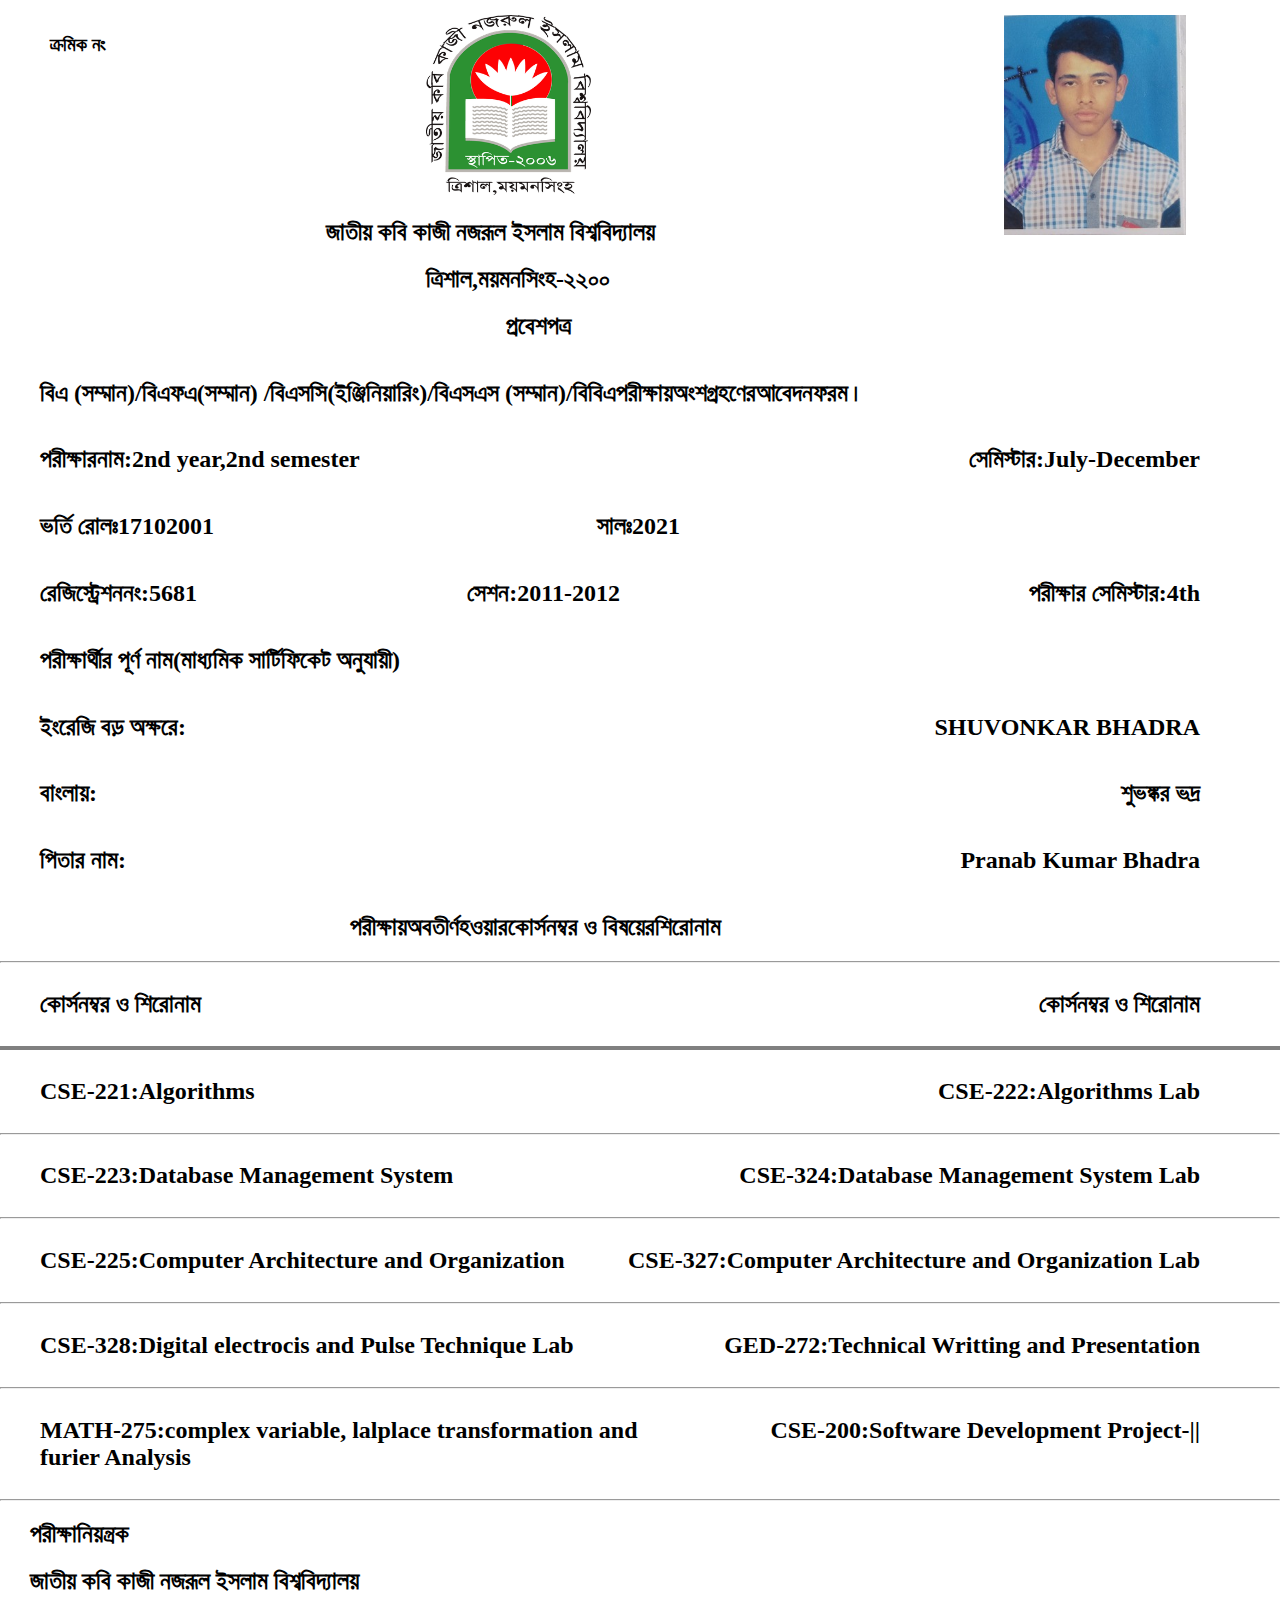
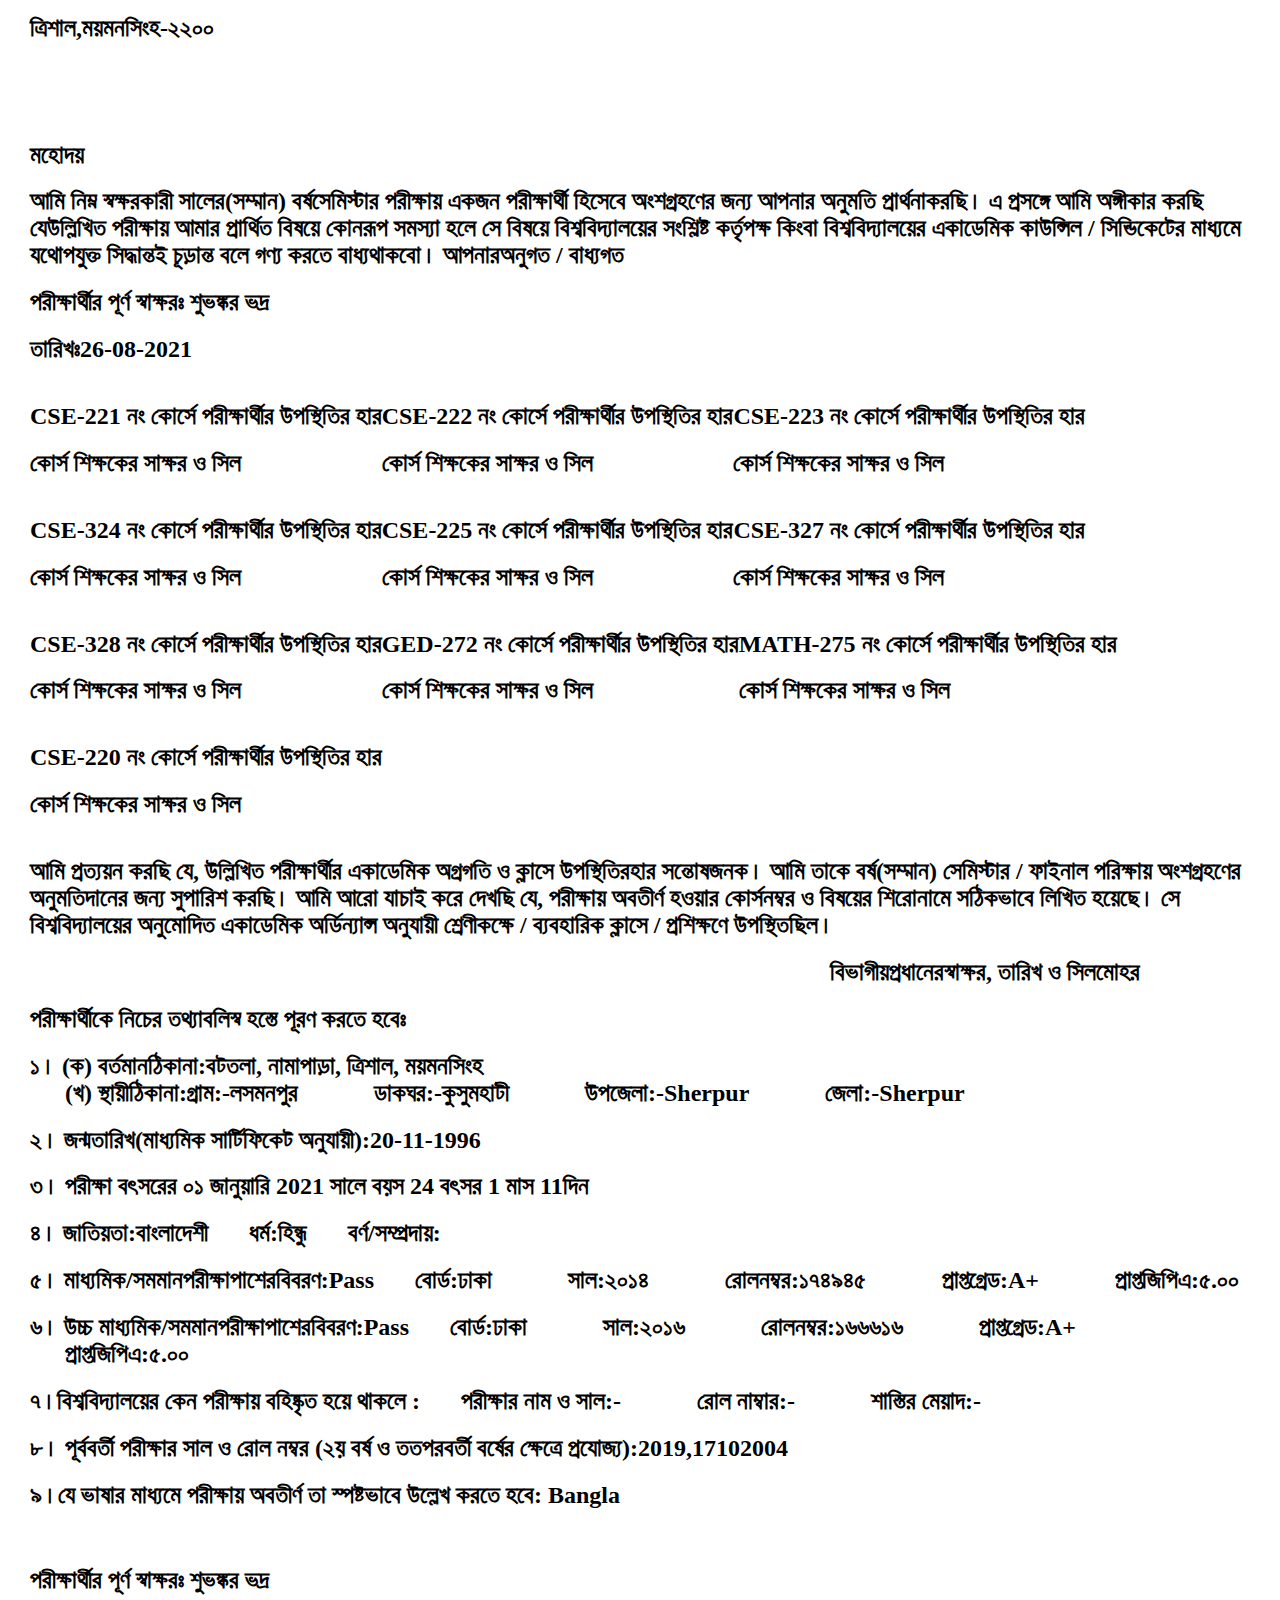
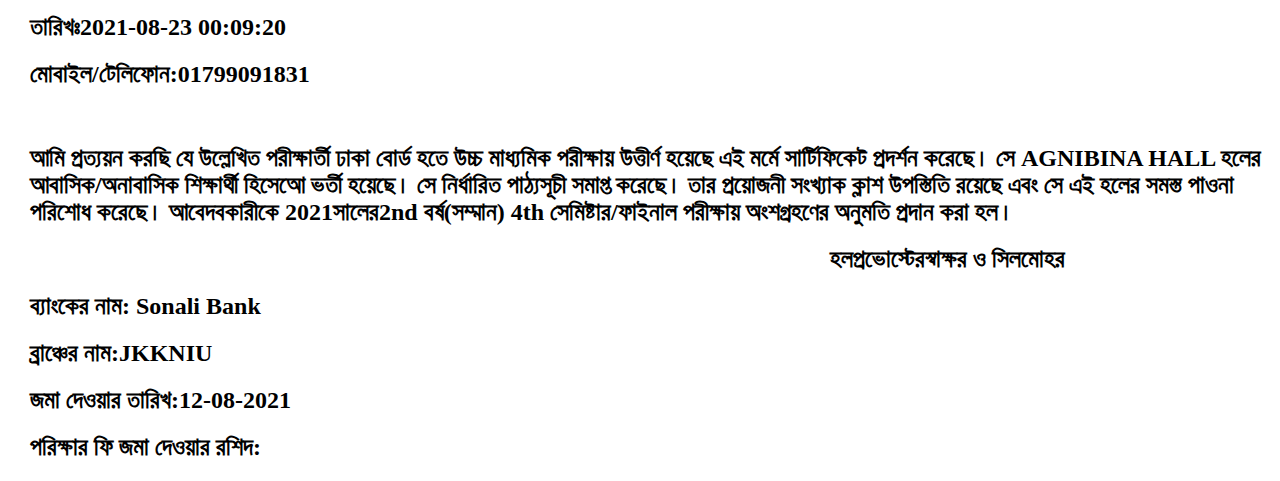
==== index.html @ cf609b08 "all added" ====
<!DOCTYPE html>
<html lang="en">

<head>
    <meta charset="UTF-8">
    <meta http-equiv="X-UA-Compatible" content="IE=edge">
    <meta name="viewport" content="width=device-width, initial-scale=1.0">
    <title>Document</title>
    <link rel="stylesheet" href="style.css">
</head>

<body>
    <header class="container">
        <div class="header-section ">
            <div class="left">
                <h3>ক্রমিক নং</h3>
            </div>
            <div class="middle">
                <img src="images/logo.png" alt="">
                <h2><span>জাতীয় কবি কাজী নজরূল ইসলাম বিশ্ববিদ্যালয়</span></h2>
                <h2><span class="h2One">ত্রিশাল,ময়মনসিংহ-২২০০</span></h2>
                <h2><span class="h2Two">প্রবেশপত্র</span></h2>

            </div>
            <div class="right">
                <img src="images/profile.jpg" alt="">
            </div>

        </div>
        <div>
            <h2><span class="down-h2">বিএ (সম্মান)/বিএফএ(সম্মান) /বিএসসি(ইঞ্জিনিয়ারিং)/বিএসএস
                    (সম্মান)/বিবিএপরীক্ষায়অংশগ্রহণেরআবেদনফরম।</span></h2>
        </div>

    </header>
    <main>
        <section class="student-details">
            <div class="student-details-container">
                <div class="student-left">
                    <h2><span>পরীক্ষারনাম:2nd year,2nd semester</span></h2>
                </div>
                <div class="student-right">
                    <h2>সেমিস্টার:July-December</h2>
                </div>
            </div>
            <div class="student-details-container">
                <div class="student-left">
                    <div>
                        <h2><span>ভর্তি রোলঃ17102001</span></h2>
                    </div>
                    <div id="session">
                        <h2><span>সালঃ2021</span></h2>
                    </div>

                </div>
            </div>
            <div class="student-details-container">
                <div class="student-left">
                    <div>
                        <h2><span>রেজিস্ট্রেশননং:5681</span></h2>
                    </div>
                    <div id="session">
                        <h2><span>সেশন:2011-2012</span></h2>
                    </div>

                </div>
                <div class="student-right">
                    <h2><span>পরীক্ষার সেমিস্টার:4th</span></h2>
                </div>
            </div>
            <div class="student-details-container">
                <div class="student-left">
                    <h2><span>পরীক্ষার্থীর পূর্ণ নাম(মাধ্যমিক সার্টিফিকেট অনুযায়ী)</span></h2>
                </div>
            </div>
            <div class="container">
                <div class="studentName">
                    <div>
                        <h2><span>ইংরেজি বড় অক্ষরে:</span></h2>
                    </div>
                    <div class="student-right">
                        <h2><span class="student-name">SHUVONKAR BHADRA</span></h2>
                    </div>
                </div>
                <div class="studentName">
                    <div>
                        <h2><span>বাংলায়:</span></h2>
                    </div>
                    <div class="student-right">
                        <h2><span class="student-name">শুভঙ্কর ভদ্র</span></h2>
                    </div>
                </div>
                <div class="studentName">
                    <div>
                        <h2><span>পিতার নাম:</span></h2>
                    </div>
                    <div class="student-right">
                        <h2><span class="student-name">Pranab Kumar Bhadra</span></h2>
                    </div>
                </div>
            </div>
            <div class="container">
                <h2><span class="exam-pass">পরীক্ষায়অবতীর্ণহওয়ারকোর্সনম্বর ও বিষয়েরশিরোনাম</span></h2>
                <hr>
                <div class="studentName">
                    <div>
                        <h2><span>কোর্সনম্বর ও শিরোনাম</span></h2>
                    </div>
                    <div class="student-right">
                        <h2><span class="student-name">কোর্সনম্বর ও শিরোনাম</span></h2>
                    </div>

                </div>
                <hr class="hr">
                <div class="studentName">
                    <div>
                        <h2><span>CSE-221:Algorithms</span></h2>
                    </div>
                    <div class="student-right">
                        <h2><span class="student-name">CSE-222:Algorithms Lab</span></h2>
                    </div>

                </div>
                <hr>
                <div class="studentName">
                    <div>
                        <h2><span>CSE-223:Database Management System</span></h2>
                    </div>
                    <div class="student-right">
                        <h2><span class="student-name">CSE-324:Database Management System Lab</span></h2>
                    </div>

                </div>
                <hr>
                <div class="studentName">
                    <div>
                        <h2><span>CSE-225:Computer Architecture and Organization</span></h2>
                    </div>
                    <div class="student-right">
                        <h2><span class="student-name">CSE-327:Computer Architecture and Organization Lab</span></h2>
                    </div>

                </div>
                <hr>
                <div class="studentName">
                    <div>
                        <h2><span>CSE-328:Digital electrocis and Pulse Technique Lab</span></h2>
                    </div>
                    <div class="student-right">
                        <h2><span class="student-name">GED-272:Technical Writting and Presentation</span></h2>
                    </div>

                </div>
                <hr>
                <div class="studentName">
                    <div>
                        <h2><span>MATH-275:complex variable, lalplace transformation and furier Analysis</span></h2>
                    </div>
                    <div class="student-right">
                        <h2><span class="student-name">CSE-200:Software Development Project-||</span></h2>
                    </div>

                </div>
                <hr>
            </div>
            <div class="examiner-container">
                <div class="examinner">
                    <h2><span>পরীক্ষানিয়ন্ত্রক</span></h2>
                    <h2><span>জাতীয় কবি কাজী নজরূল ইসলাম বিশ্ববিদ্যালয়</span></h2>
                    <h2><span>ত্রিশাল,ময়মনসিংহ-২২০০</span></h2>
                </div>

            </div>

        </section>

        <section class="exam-permission-container">
            <div class="details">
                <h2><span>মহোদয়</span></h2>
                <h2><span>আমি নিম্ন স্বক্ষরকারী
                        সালের(সম্মান) বর্ষসেমিস্টার পরীক্ষায় একজন পরীক্ষার্থী হিসেবে অংশগ্রহণের জন্য আপনার অনুমতি
                        প্রার্থনাকরছি।
                        এ
                        প্রসঙ্গে আমি অঙ্গীকার করছি যেউল্লিখিত পরীক্ষায় আমার প্রার্থিত বিষয়ে কোনরূপ সমস্যা হলে সে বিষয়ে
                        বিশ্ববিদ্যালয়ের সংশ্লিষ্ট কর্তৃপক্ষ কিংবা বিশ্ববিদ্যালয়ের একাডেমিক কাউন্সিল
                        / সিন্ডিকেটের মাধ্যমে যথোপযুক্ত সিদ্ধান্তই চূড়ান্ত বলে গণ্য করতে বাধ্যথাকবো।
                        আপনারঅনুগত / বাধ্যগত
                    </span></h2>
                <h2><span>পরীক্ষার্থীর পূর্ণ স্বাক্ষরঃ
                        শুভঙ্কর ভদ্র</span></h2>
                <h2><span>তারিখঃ26-08-2021</span></h2>

                <div class="result-details">
                    <div>
                        <h2><span>CSE-221 নং কোর্সে পরীক্ষার্থীর উপস্থিতির হার</span></h2>
                        <h2><span>কোর্স শিক্ষকের সাক্ষর ও সিল</span></h2>
                    </div>
                    <div>
                        <h2><span>CSE-222 নং কোর্সে পরীক্ষার্থীর উপস্থিতির হার</span></h2>
                        <h2><span>কোর্স শিক্ষকের সাক্ষর ও সিল</span></h2>
                    </div>
                    <div>
                        <h2><span>CSE-223 নং কোর্সে পরীক্ষার্থীর উপস্থিতির হার</span></h2>
                        <h2><span>কোর্স শিক্ষকের সাক্ষর ও সিল</span></h2>
                    </div>

                </div>
                <div class="result-details">
                    <div>
                        <h2><span>CSE-324 নং কোর্সে পরীক্ষার্থীর উপস্থিতির হার</span></h2>
                        <h2><span>কোর্স শিক্ষকের সাক্ষর ও সিল</span></h2>
                    </div>
                    <div>
                        <h2><span>CSE-225 নং কোর্সে পরীক্ষার্থীর উপস্থিতির হার</span></h2>
                        <h2><span>কোর্স শিক্ষকের সাক্ষর ও সিল</span></h2>
                    </div>
                    <div>
                        <h2><span>CSE-327 নং কোর্সে পরীক্ষার্থীর উপস্থিতির হার</span></h2>
                        <h2><span>কোর্স শিক্ষকের সাক্ষর ও সিল</span></h2>
                    </div>

                </div>
                <div class="result-details">
                    <div>
                        <h2><span>CSE-328 নং কোর্সে পরীক্ষার্থীর উপস্থিতির হার</span></h2>
                        <h2><span>কোর্স শিক্ষকের সাক্ষর ও সিল</span></h2>
                    </div>
                    <div>
                        <h2><span>GED-272 নং কোর্সে পরীক্ষার্থীর উপস্থিতির হার</span></h2>
                        <h2><span>কোর্স শিক্ষকের সাক্ষর ও সিল</span></h2>
                    </div>
                    <div>
                        <h2><span>MATH-275 নং কোর্সে পরীক্ষার্থীর উপস্থিতির হার</span></h2>
                        <h2><span>কোর্স শিক্ষকের সাক্ষর ও সিল</span></h2>
                    </div>

                </div>
                <div class="result-details">
                    <div>
                        <h2><span>CSE-220 নং কোর্সে পরীক্ষার্থীর উপস্থিতির হার</span></h2>
                        <h2><span>কোর্স শিক্ষকের সাক্ষর ও সিল</span></h2>
                    </div>


                </div>
                <h2><span>আমি প্রত্যয়ন করছি যে, উল্লিখিত পরীক্ষার্থীর একাডেমিক অগ্রগতি ও ক্লাসে উপস্থিতিরহার সন্তোষজনক।
                        আমি তাকে বর্ষ(সম্মান) সেমিস্টার / ফাইনাল পরিক্ষায় অংশগ্রহণের অনুমতিদানের জন্য সুপারিশ করছি। আমি
                        আরো যাচাই করে দেখছি যে, পরীক্ষায় অবতীর্ণ হওয়ার কোর্সনম্বর ও বিষয়ের শিরোনামে সঠিকভাবে লিখিত
                        হয়েছে। সে বিশ্ববিদ্যালয়ের অনুমোদিত একাডেমিক অর্ডিন্যান্স অনুযায়ী শ্রেণীকক্ষে / ব্যবহারিক ক্লাসে
                        / প্রশিক্ষণে উপস্থিতছিল।</span></h2>

                <h2><span class="signature">বিভাগীয়প্রধানেরস্বাক্ষর, তারিখ ও সিলমোহর</span></h2>
                <h2><span>পরীক্ষার্থীকে নিচের তথ্যাবলিস্ব হস্তে পূরণ করতে হবেঃ</span></h2>
                <h2><span>১। (ক) বর্তমানঠিকানা:বটতলা, নামাপাড়া, ত্রিশাল, ময়মনসিংহ <br>
                        <span class="space"> (খ) স্থায়ীঠিকানা:গ্রাম:-লসমনপুর </span><span
                            class="space">ডাকঘর:-কুসুমহাটী</span> <span class="space">
                            উপজেলা:-Sherpur</span>
                        <span class="space">
                            জেলা:-Sherpur
                        </span>
                    </span></h2>
                <h2><span>২। জন্মতারিখ(মাধ্যমিক সার্টিফিকেট অনুযায়ী):20-11-1996</span></h2>
                <h2><span>৩। পরীক্ষা বৎসরের ০১ জানুয়ারি 2021 সালে বয়স 24 বৎসর 1 মাস 11দিন</span></h2>
                <h2><span>৪। জাতিয়তা:বাংলাদেশী </span>
                    <span class="space"> ধর্ম:হিন্ধু</span>

                    </span class="space"> বর্ণ/সম্প্রদায়:
                    </span>
                </h2>
                <h2><span>৫। মাধ্যমিক/সমমানপরীক্ষাপাশেরবিবরণ:Pass
                        <span class="space">বোর্ড:ঢাকা </span>

                        <span class="space"> সাল:২০১৪</span>

                        <span class="space">রোলনম্বর:১৭৪৯৪৫ </span>

                        <span class="space"> প্রাপ্তগ্রেড:A+</span>

                        <span class="space">প্রাপ্তজিপিএ:৫.০০</span>


                    </span>
                </h2>
                <h2>
                    ৬। উচ্চ মাধ্যমিক/সমমানপরীক্ষাপাশেরবিবরণ:Pass
                    <span class="space">বোর্ড:ঢাকা </span>

                    <span class="space"> সাল:২০১৬</span>

                    <span class="space">রোলনম্বর:১৬৬৬১৬</span>

                    <span class="space"> প্রাপ্তগ্রেড:A+</span>

                    <span class="space">প্রাপ্তজিপিএ:৫.০০</span>
                </h2>
                <h2>

                    <span>৭।বিশ্ববিদ্যালয়ের কেন পরীক্ষায় বহিষ্কৃত হয়ে থাকলে :</span>
                    <span class="space">পরীক্ষার নাম ও সাল:-</span>
                    <span class="space">রোল নাম্বার:- </span>
                    <span class="space"> শাস্তির মেয়াদ:-</span>
                </h2>
                <h2>
                    <span>
                        ৮। পূর্ববর্তী পরীক্ষার সাল ও রোল নম্বর (২য় বর্ষ ও ততপরবর্তী বর্ষের ক্ষেত্রে
                        প্রযোজ্য):2019,17102004</span>
                </h2>
                <h2>
                    <span>৯।যে ভাষার মাধ্যমে পরীক্ষায় অবতীর্ণ তা স্পষ্টভাবে উল্লেখ করতে হবে: Bangla</span>
                </h2>
                <br>
                <h2><span>পরীক্ষার্থীর পূর্ণ স্বাক্ষরঃ শুভঙ্কর ভদ্র</span></h2>
                <h2><span>তারিখঃ2021-08-23 00:09:20</span></h2>
                <h2><span>মোবাইল/টেলিফোন:01799091831</span></h2>
                <br>

                <h2><span>আমি প্রত্যয়ন করছি যে উল্লেখিত পরীক্ষার্তী ঢাকা বোর্ড হতে উচ্চ মাধ্যমিক পরীক্ষায় উত্তীর্ণ হয়েছে
                        এই মর্মে সার্টিফিকেট প্রদর্শন করেছে। সে AGNIBINA HALL হলের আবাসিক/অনাবাসিক শিক্ষার্থী হিসেআে
                        ভর্তী হয়েছে। সে নির্ধারিত পাঠ্যসূচী সমাপ্ত করেছে। তার প্রয়োজনী সংখ্যাক ক্লাশ উপস্তিতি রয়েছে এবং
                        সে এই হলের সমস্ত পাওনা পরিশোধ করেছে। আবেদবকারীকে
                        2021সালের2nd বর্ষ(সম্মান) 4th সেমিষ্টার/ফাইনাল পরীক্ষায় অংশগ্রহণের অনুমতি প্রদান করা হল।</span>
                </h2>
                <h2><span class="signature">হলপ্রভোস্টেরস্বাক্ষর ও সিলমোহর</span>
                </h2>
                <h2><span>ব্যাংকের নাম: Sonali Bank</span></h2>
                <h2><span>ব্রাঞ্চের নাম:JKKNIU</span></h2>
                <h2><span>জমা দেওয়ার তারিখ:12-08-2021</span></h2>
                <h2><span>পরিক্ষার ফি জমা দেওয়ার রশিদ:</span></h2>

            </div>
            </secttion>
    </main>

</body>

</html>
---- style.css ----
body{
    margin:0 auto;
}

.header-section{
    display: flex;
    width:100%;
  
    margin-top: 15px;


}
.left{
   width:20%;
   padding-left: 50px;

}
.middle{
    width:60%;
    margin-left: 50px;
}
.middle img{
    margin-left: 100px;
    height:180px;
}
.h2One{
    margin-left: 100px;
}
.h2Two{
    margin-left: 180px;
}
.right{
    width:20%;
    margin-right:50px;
}
.right img{
    height:220px;
}
.down-h2{
    padding-left:40px;
}
.student-details-container{
   display: flex;
}
.student-left{
    width:50%;
    margin-left: 40px;
    display: flex;
    justify-content: space-between;
}
.session{
  padding-left: 50px;
}
.student-right{
    width:50%;
 margin-right: 80px;
    text-align: end;
}
.studentName{
    margin-left: 40px;
  display: flex;
    justify-content: space-between; 
}
.exam-pass{
    margin-left:350px;
}
.hr{
    border:2px solid gray;
}
.examinner{
    margin-left: 30px;
    
}
.exam-permission-container{
    margin-top: 100px;
}

.details{
    margin-left: 30px;
}
.result-details{
    display: flex;
}
.signature{
 margin-left: 800px;
}
.space{
    padding:35px
}
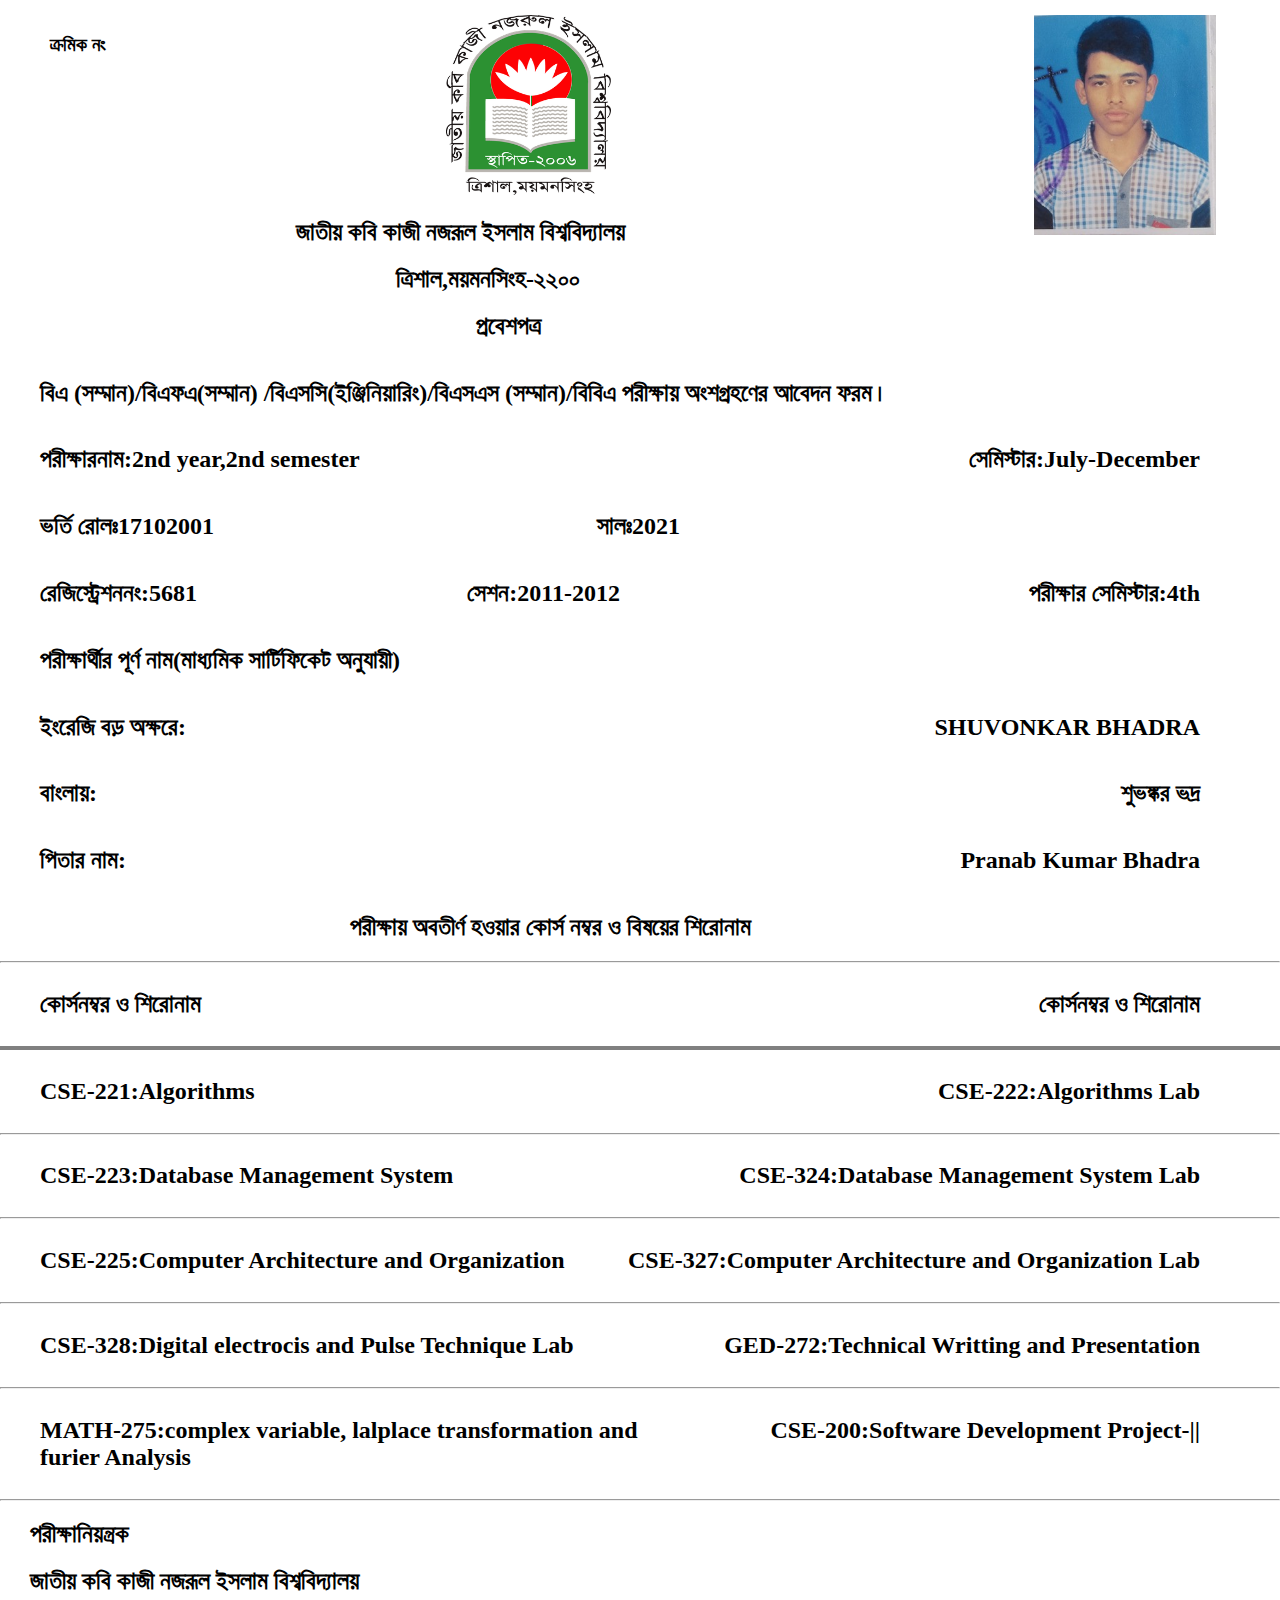
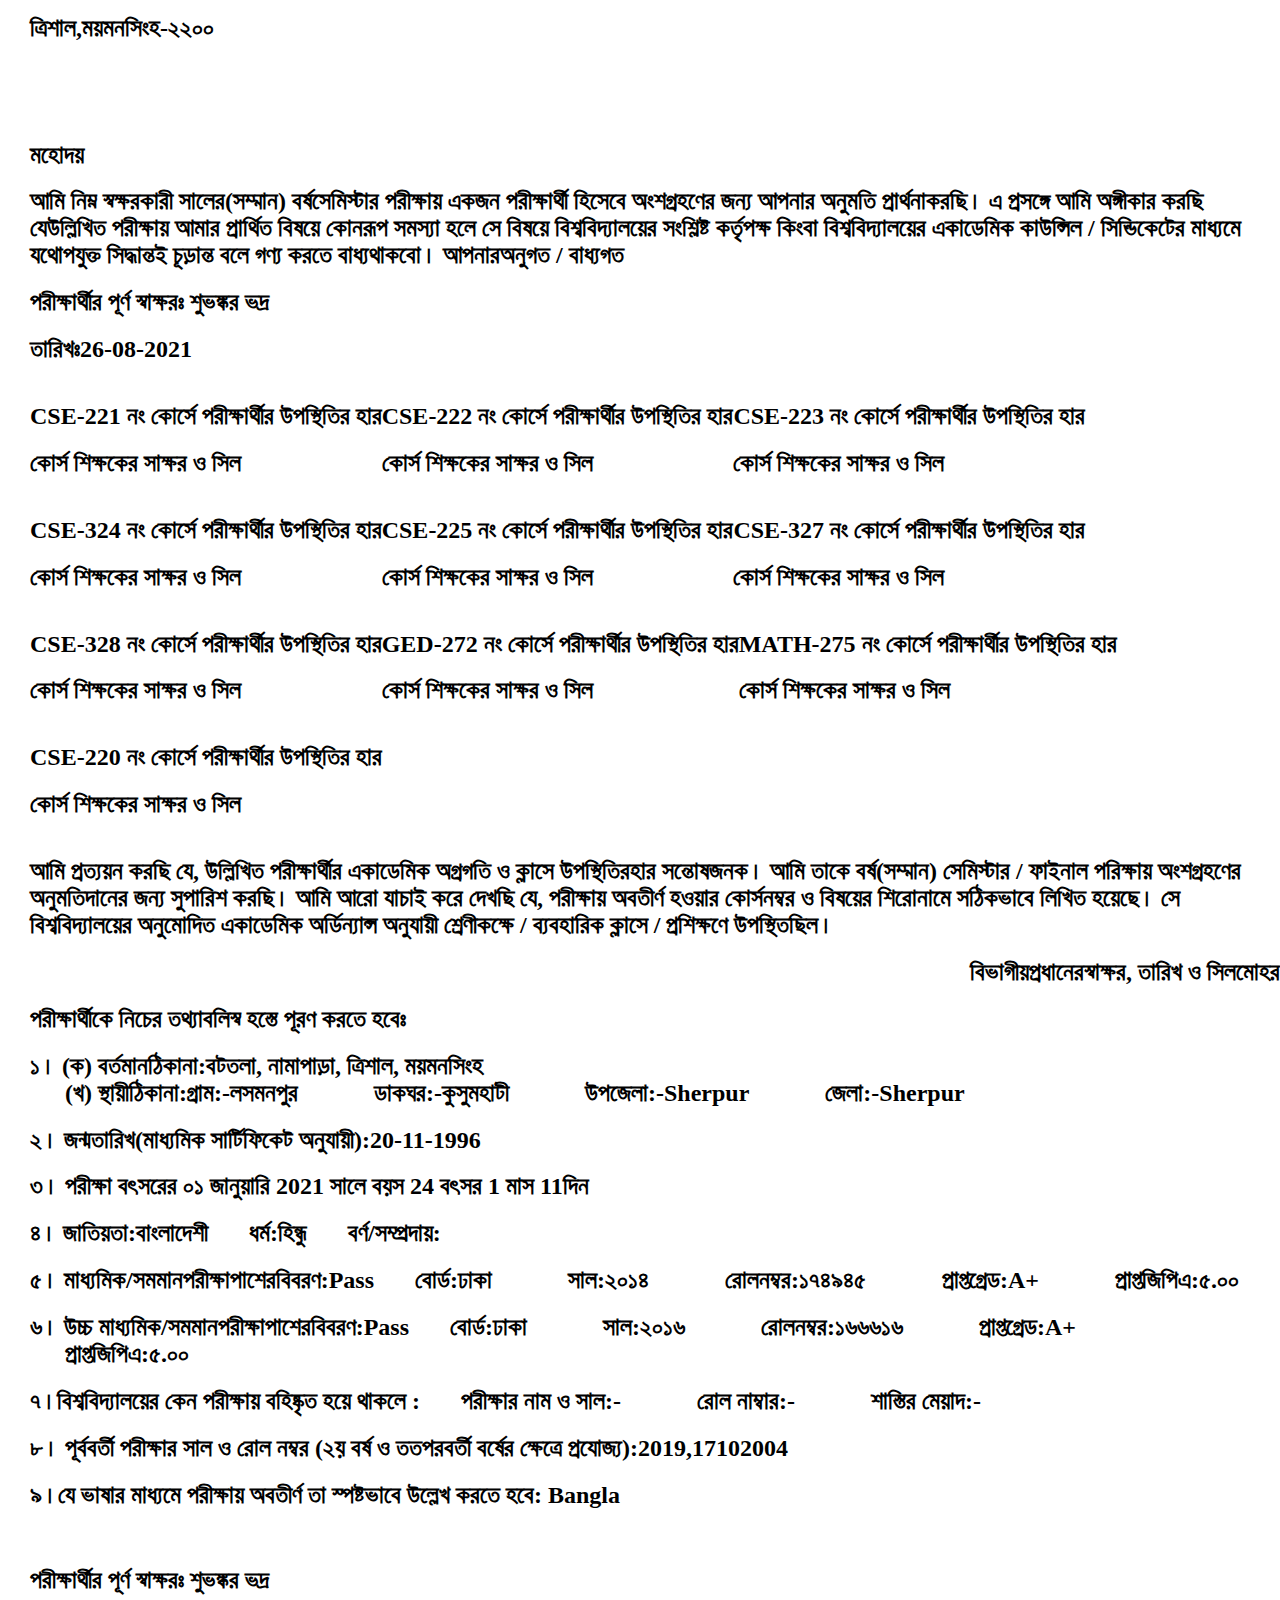
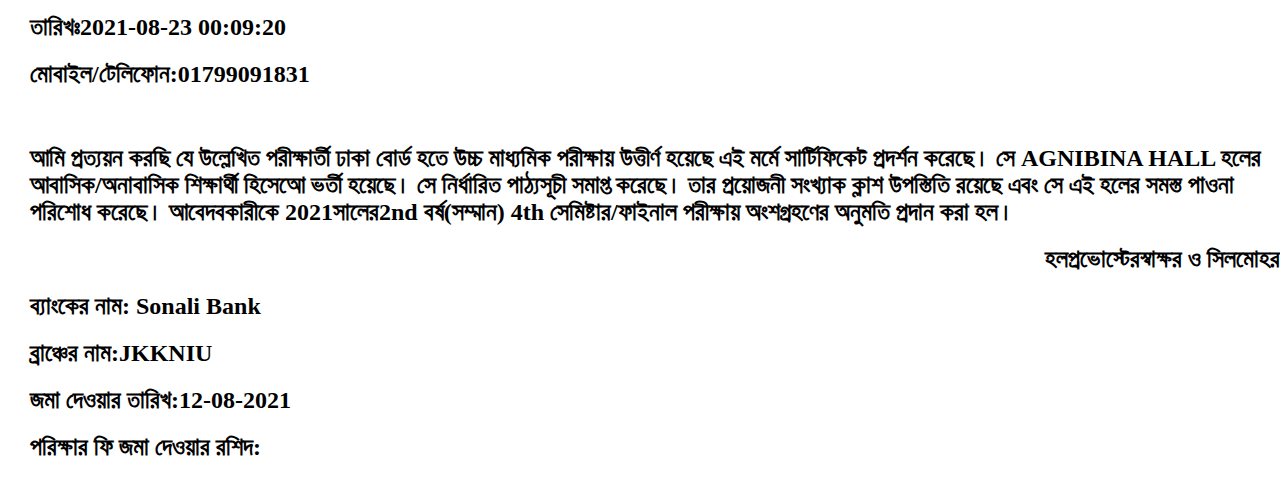
==== commit 6b86fc1e: "edidted" ====
--- a/index.html
+++ b/index.html
@@ -29,7 +29,7 @@
         </div>
         <div>
             <h2><span class="down-h2">বিএ (সম্মান)/বিএফএ(সম্মান) /বিএসসি(ইঞ্জিনিয়ারিং)/বিএসএস
-                    (সম্মান)/বিবিএপরীক্ষায়অংশগ্রহণেরআবেদনফরম।</span></h2>
+                    (সম্মান)/বিবিএ পরীক্ষায় অংশগ্রহণের আবেদন ফরম।</span></h2>
         </div>
 
     </header>
@@ -100,7 +100,7 @@
                 </div>
             </div>
             <div class="container">
-                <h2><span class="exam-pass">পরীক্ষায়অবতীর্ণহওয়ারকোর্সনম্বর ও বিষয়েরশিরোনাম</span></h2>
+                <h2><span class="exam-pass">পরীক্ষায় অবতীর্ণ হওয়ার কোর্স নম্বর ও বিষয়ের শিরোনাম</span></h2>
                 <hr>
                 <div class="studentName">
                     <div>
@@ -249,7 +249,7 @@
                         হয়েছে। সে বিশ্ববিদ্যালয়ের অনুমোদিত একাডেমিক অর্ডিন্যান্স অনুযায়ী শ্রেণীকক্ষে / ব্যবহারিক ক্লাসে
                         / প্রশিক্ষণে উপস্থিতছিল।</span></h2>
 
-                <h2><span class="signature">বিভাগীয়প্রধানেরস্বাক্ষর, তারিখ ও সিলমোহর</span></h2>
+                <h2 style="text-align: end;"><span>বিভাগীয়প্রধানেরস্বাক্ষর, তারিখ ও সিলমোহর</span></h2>
                 <h2><span>পরীক্ষার্থীকে নিচের তথ্যাবলিস্ব হস্তে পূরণ করতে হবেঃ</span></h2>
                 <h2><span>১। (ক) বর্তমানঠিকানা:বটতলা, নামাপাড়া, ত্রিশাল, ময়মনসিংহ <br>
                         <span class="space"> (খ) স্থায়ীঠিকানা:গ্রাম:-লসমনপুর </span><span
@@ -320,7 +320,7 @@
                         সে এই হলের সমস্ত পাওনা পরিশোধ করেছে। আবেদবকারীকে
                         2021সালের2nd বর্ষ(সম্মান) 4th সেমিষ্টার/ফাইনাল পরীক্ষায় অংশগ্রহণের অনুমতি প্রদান করা হল।</span>
                 </h2>
-                <h2><span class="signature">হলপ্রভোস্টেরস্বাক্ষর ও সিলমোহর</span>
+                <h2 style="text-align: end;"><span>হলপ্রভোস্টেরস্বাক্ষর ও সিলমোহর</span>
                 </h2>
                 <h2><span>ব্যাংকের নাম: Sonali Bank</span></h2>
                 <h2><span>ব্রাঞ্চের নাম:JKKNIU</span></h2>
--- a/style.css
+++ b/style.css
@@ -17,10 +17,10 @@
 }
 .middle{
     width:60%;
-    margin-left: 50px;
+
 }
 .middle img{
-    margin-left: 100px;
+   padding-left: 150px;
     height:180px;
 }
 .h2One{
@@ -31,10 +31,11 @@
 }
 .right{
     width:20%;
-    margin-right:50px;
+   
 }
 .right img{
     height:220px;
+    
 }
 .down-h2{
     padding-left:40px;
@@ -81,9 +82,7 @@
 .result-details{
     display: flex;
 }
-.signature{
- margin-left: 800px;
-}
+
 .space{
     padding:35px
 }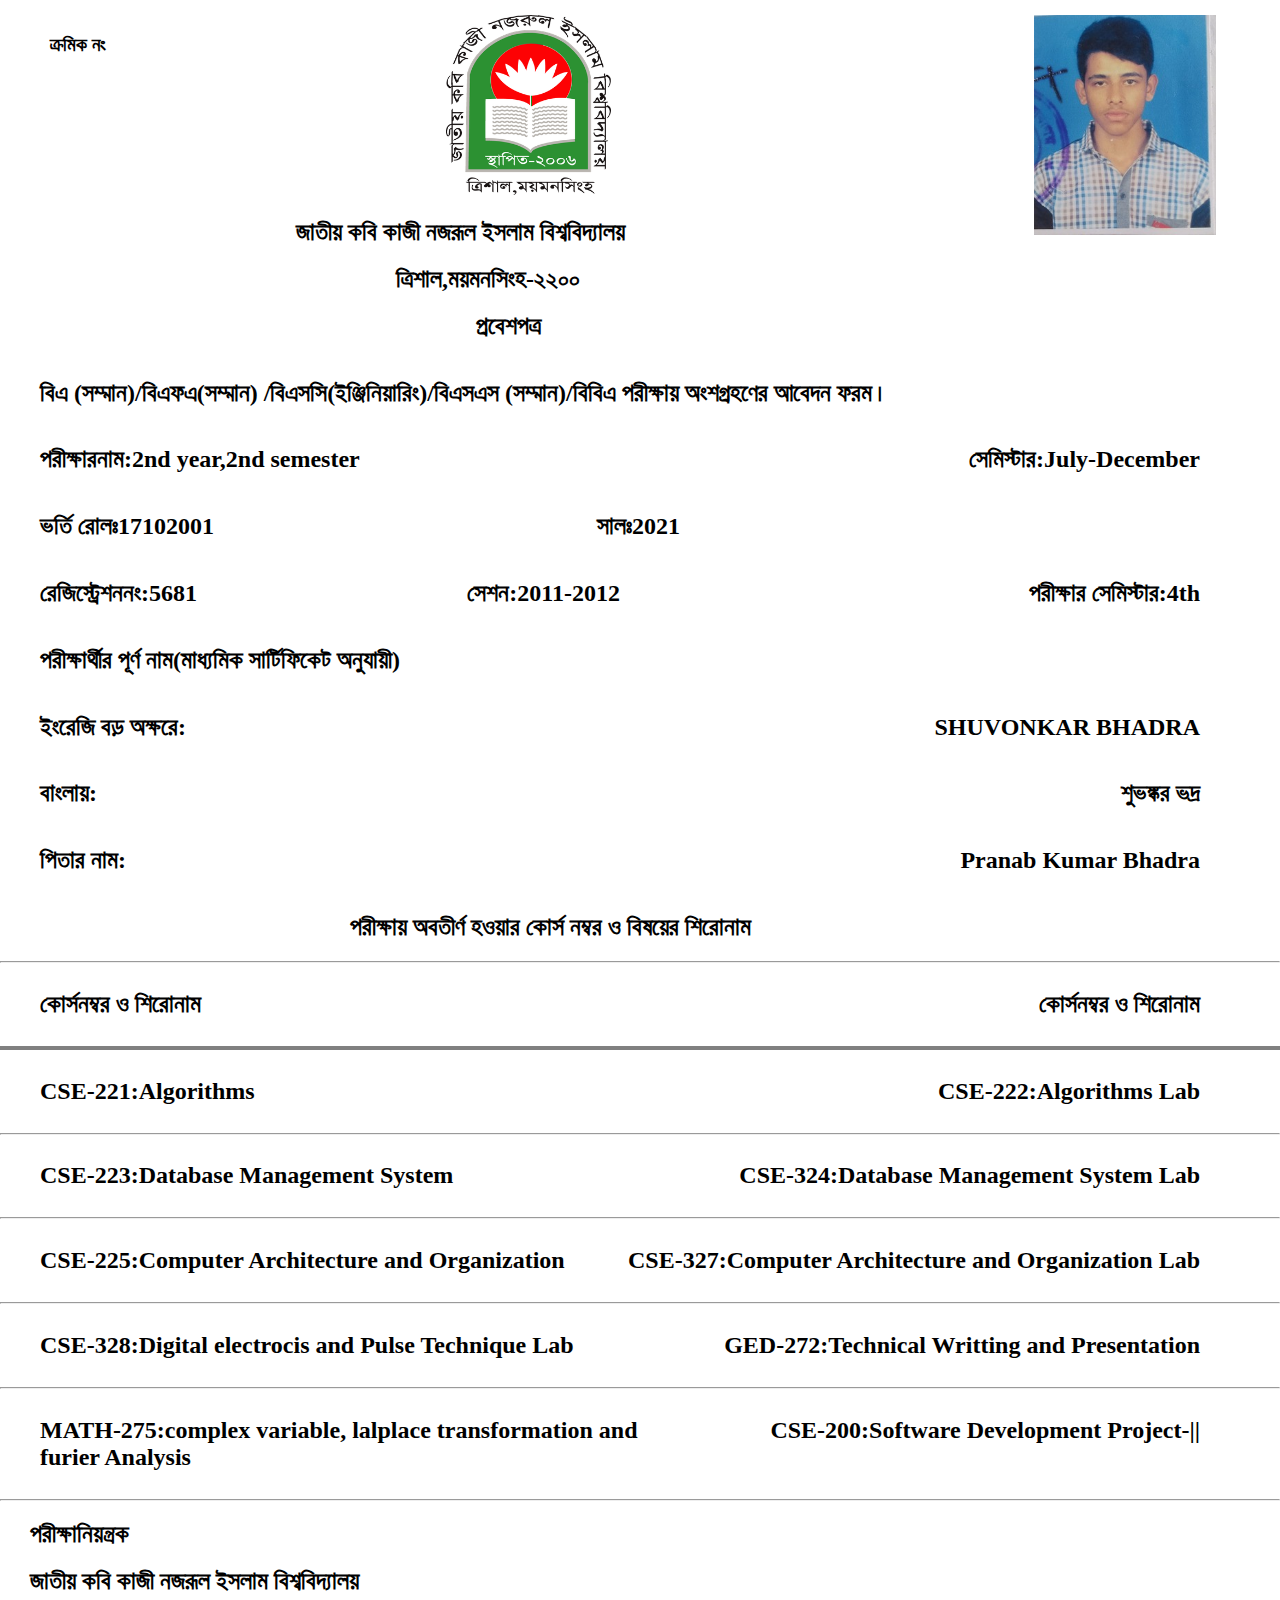
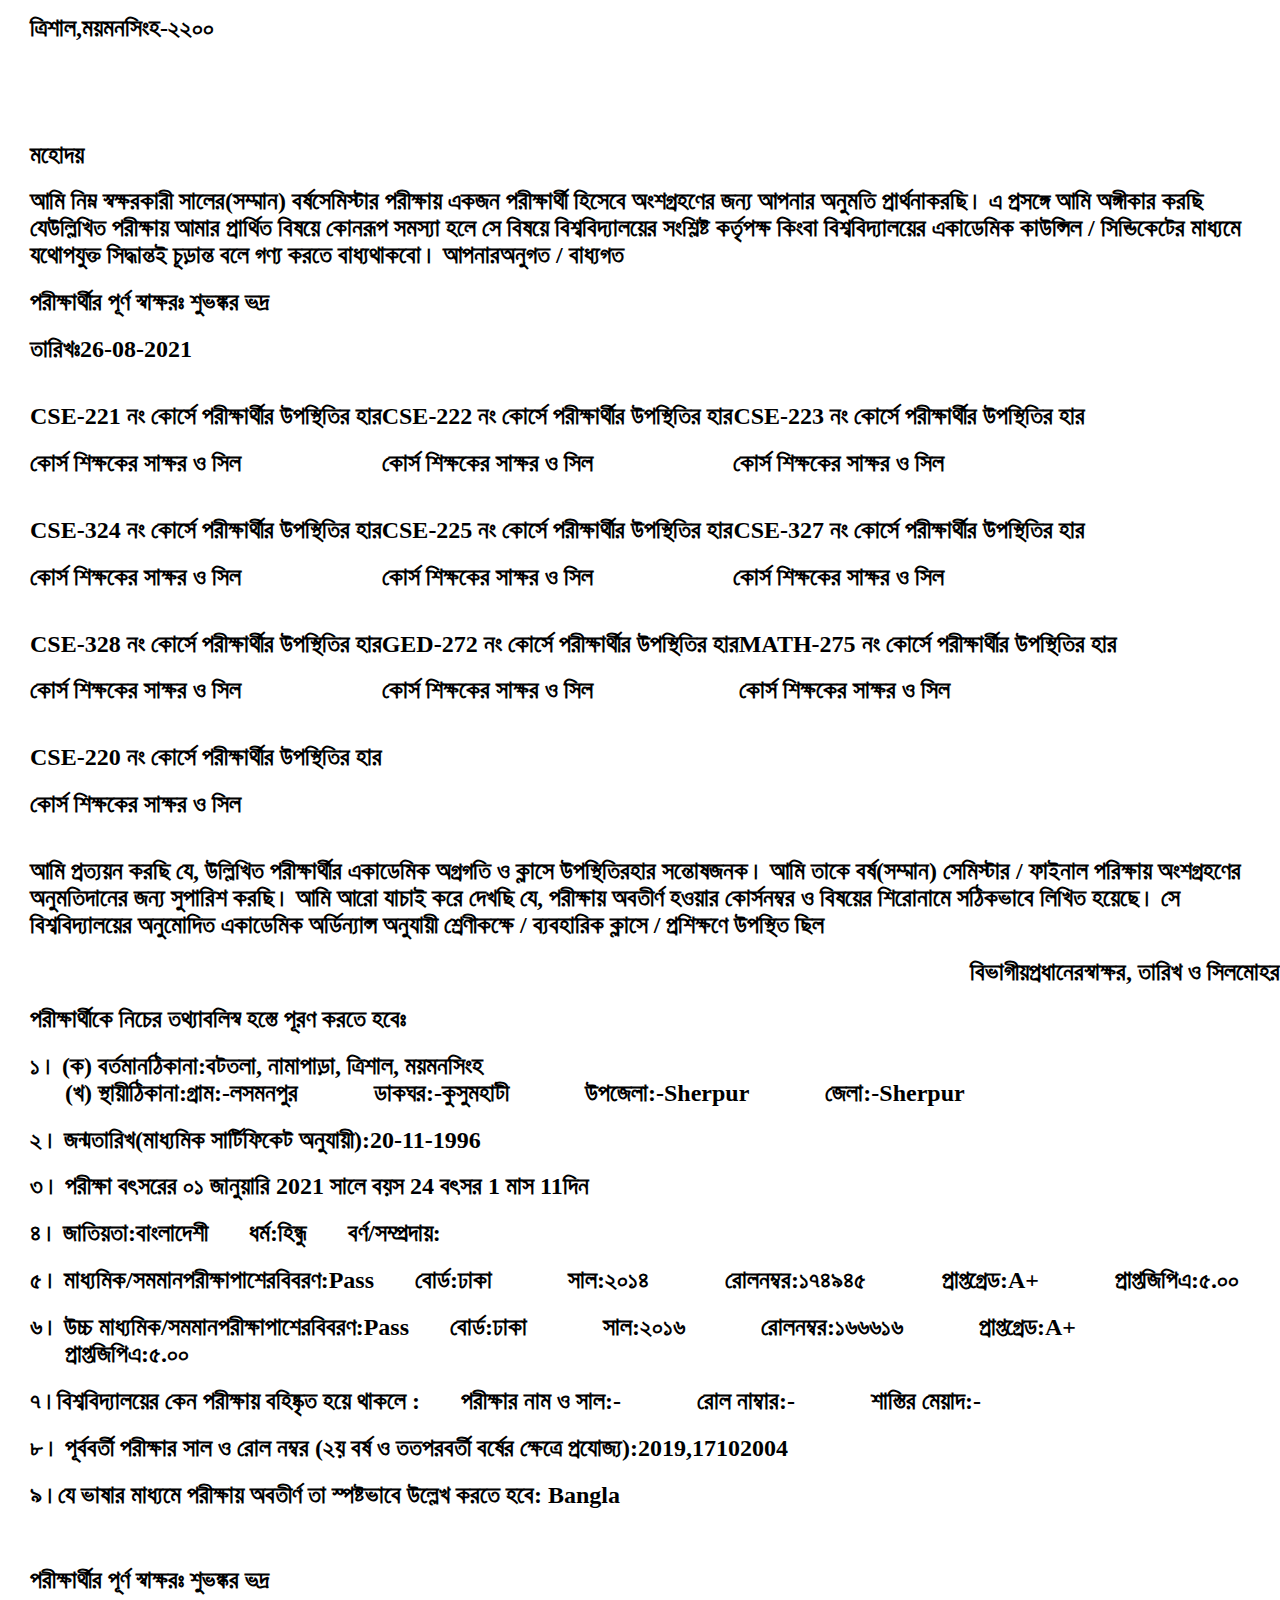
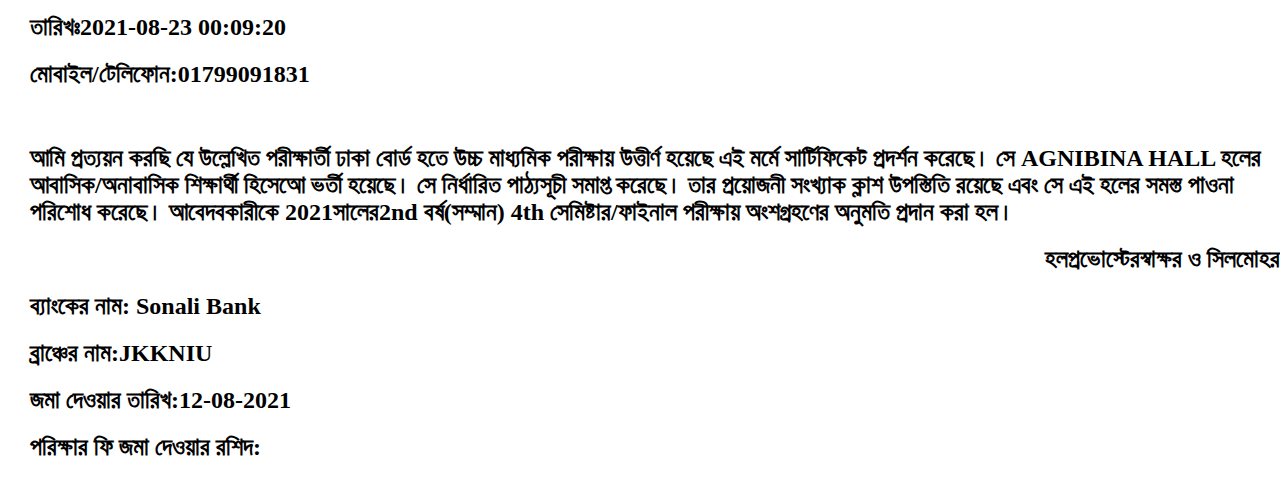
==== commit 1dc2f2a4: "new added" ====
--- a/index.html
+++ b/index.html
@@ -247,7 +247,7 @@
                         আমি তাকে বর্ষ(সম্মান) সেমিস্টার / ফাইনাল পরিক্ষায় অংশগ্রহণের অনুমতিদানের জন্য সুপারিশ করছি। আমি
                         আরো যাচাই করে দেখছি যে, পরীক্ষায় অবতীর্ণ হওয়ার কোর্সনম্বর ও বিষয়ের শিরোনামে সঠিকভাবে লিখিত
                         হয়েছে। সে বিশ্ববিদ্যালয়ের অনুমোদিত একাডেমিক অর্ডিন্যান্স অনুযায়ী শ্রেণীকক্ষে / ব্যবহারিক ক্লাসে
-                        / প্রশিক্ষণে উপস্থিতছিল।</span></h2>
+                        / প্রশিক্ষণে উপস্থিত ছিল</span></h2>
 
                 <h2 style="text-align: end;"><span>বিভাগীয়প্রধানেরস্বাক্ষর, তারিখ ও সিলমোহর</span></h2>
                 <h2><span>পরীক্ষার্থীকে নিচের তথ্যাবলিস্ব হস্তে পূরণ করতে হবেঃ</span></h2>
--- a/style.css
+++ b/style.css
@@ -7,7 +7,6 @@
     width:100%;
   
     margin-top: 15px;
-
 
 }
 .left{
@@ -85,4 +84,6 @@
 
 .space{
     padding:35px
-}+}
+
+
